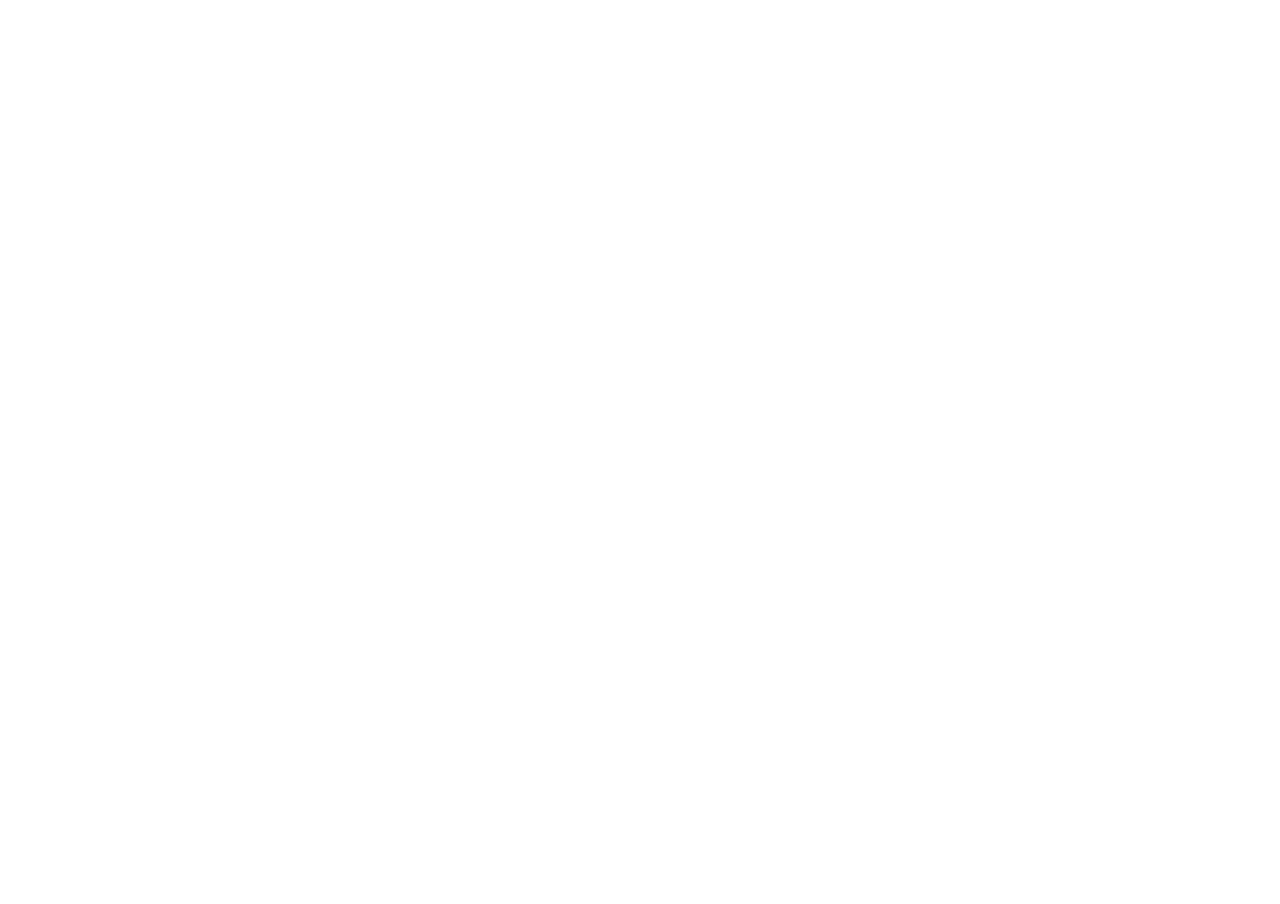
==== index.html @ 6156944d "Add files via upload" ====
<!DOCTYPE html>
<html>
<head>
    <meta charset="UTF-8">
    <meta id="viewport" name="viewport" content="width=device-width,minimum-scale=1.0,maximum-scale=1.0,user-scalable=no">
 
    <title>王凯霆的博客</title>
    <link rel="icon" href="http://file.qqwkt.tk:88/img/logo.jpg">
    <style>
        html,body,iframe{width: 100%;height: 100%;padding: 0;margin: 0}
        #wrap{width: 100%;height: 100%;}
        iframe{border: none;}
 
    </style>
</head>
<body style="overflow-x:hidden;overflow-y:hidden">
<div id="wrap">
    <iframe src="http://blog.qqwkt.tk:88/"></iframe>
</div>
</body>
</html>
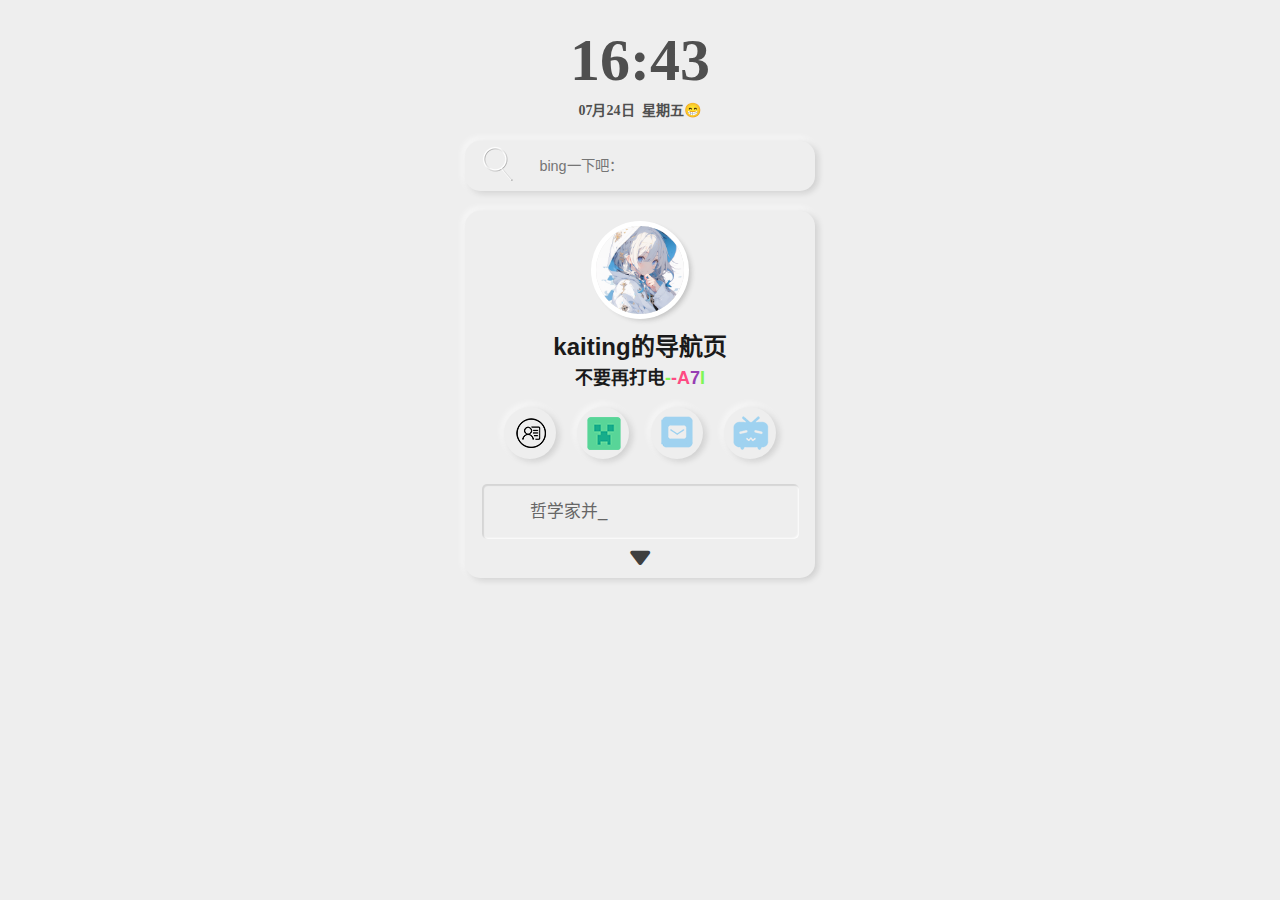
==== commit efd898a8: "Add files via upload" ====
--- a/index.html
+++ b/index.html
@@ -1,21 +1,84 @@
 <!DOCTYPE html>
-<html>
+<html lang="zh-CN">
+
 <head>
     <meta charset="UTF-8">
-    <meta id="viewport" name="viewport" content="width=device-width,minimum-scale=1.0,maximum-scale=1.0,user-scalable=no">
- 
-    <title>王凯霆的博客</title>
-    <link rel="icon" href="http://file.qqwkt.tk:88/img/logo.jpg">
-    <style>
-        html,body,iframe{width: 100%;height: 100%;padding: 0;margin: 0}
-        #wrap{width: 100%;height: 100%;}
-        iframe{border: none;}
- 
-    </style>
+    <meta http-equiv="X-UA-Compatible" content="IE=edge">
+    <meta name="viewport" content="width=device-width, initial-scale=1.0">
+    <title>kaiting的导航页</title>
+    <link rel="stylesheet" href="./assets/css/font.css">
+    <link rel="stylesheet" href="./assets/css/style.css">
+    <link rel="stylesheet" href="./assets/css/main.css">
+    <script src="./assets/js/jQuery3.5.1.js"></script>
 </head>
-<body style="overflow-x:hidden;overflow-y:hidden">
-<div id="wrap">
-    <iframe src="http://blog.qqwkt.tk:88/"></iframe>
-</div>
+
+<body>
+    <!-- 头部 -->
+    <header class="core hd">
+        <!-- 时间 -->
+        <h1 class="time_econd"></span></h1>
+        <h3><span class="time_moon"></span>&nbsp;&nbsp;<span id="clock"></span>&#128513;</h3>
+        <!-- 搜索栏 -->
+        <div class="bing style">
+            <form action="https://cn.bing.com/search" target="_self" method="get"  >
+                <i></i>
+                <input type="text" id="search-input" name="q" size="30" placeholder="bing一下吧：" autofocus>
+                <input type="submit">
+            </form>
+        </div>
+    </header>
+    <!-- 主体 -->
+    <section class="core main style">
+        <!-- 头像 -->
+        <div class="tx">
+            <!-- https://q1.qlogo.cn/g?b=qq&nk=1809185784&s=100 -->
+            <img src="./assets/images/tx.jpg" alt="摸摸kaiting" title="摸摸kaiting">
+        </div>
+        <!-- 姓名 个签 -->
+        <div class="name">
+            <h2>kaiting的导航页</h2>
+            <h4 id="txt"></h4>
+        </div>
+        <!-- 图标 （img里面的是透明图是用来转换超链接） -->
+        <div class="ico_link">
+            <ul>
+                <li><a href="mz.html" rel="nofollow" target="_blank" target="_blank" rel="noopener noreferrer"><img src="./assets/images/transparent.png"
+                            alt="博客" title="博客"></a></li>
+                <li><a href="mz.html" rel="nofollow" target="_blank" target="_blank" rel="noopener noreferrer" target="_blank" rel="noopener noreferrer"><img src="./assets/images/transparent.png"
+                            alt="MC服务器官网" title="MC服;务器官网"></a></li>
+                <li><a href="mailto:mail@qqwkt.gq" rel="nofollow" target="_blank" target="_blank" rel="noopener noreferrer" target="_blank" rel="noopener noreferrer"><img src="./assets/images/transparent.png"
+                            alt="邮箱" title="邮箱"></a></li>
+                <li><a href="https://space.bilibili.com/619007441" target="_blank" rel="noopener noreferrer"><img src="./assets/images/transparent.png"
+                            alt="bilibili" title="bilibili"></a></li>
+            </ul>
+        </div>
+        <!-- 介绍 -->
+        <div class="introduce">
+            <p id="type"></p>
+        </div>
+        <!-- 滑动效果 -->
+        <p class="slide">&#xeb6d;</p>
+        <div class="website">
+            <a href="mz.html" rel="nofollow" target="_blank" target="_blank" rel="noopener noreferrer" target="_blank" rel="noopener noreferrer">没做完</a>
+            <a href="mz.html" rel="nofollow" target="_blank" target="_blank" rel="noopener noreferrer" target="_blank" rel="noopener noreferrer">没做完</a>
+            <a href="mz.html" rel="nofollow" target="_blank" target="_blank" rel="noopener noreferrer" target="_blank" rel="noopener noreferrer">没做完</a>
+            <a href="mz.html" rel="nofollow" target="_blank" target="_blank" rel="noopener noreferrer" target="_blank" rel="noopener noreferrer">没做完</a>
+        </div>
+    </section>
+    <!-- 底部 -->
+    <footer class="core copy">
+        <p><a href="" target="_blank" rel="noopener noreferrer"></a></p>
+    </footer>
+    <script type="text/javascript">
+        $(document).ready(function () {
+            $(".slide").click(function () {
+                $(".website").slideToggle("slow");
+            })
+        })
+    </script>
+    <script src="./assets/js/time.js"></script>
+    <script src="./assets/js/text.js"></script>
+    <script src="./assets/js/fireworks.js"></script>
 </body>
-</html>
+
+</html>--- a/assets/css/font.css
+++ b/assets/css/font.css
@@ -0,0 +1,27 @@
+/* 字体文件 */
+@font-face {
+    font-family: font-DDR;
+    src: url(../font/DottedSongtiDiamondRegular.ttf);
+}
+
+@font-face {
+    font-family: 'iconfont';
+    src: url('../font/iconfont.ttf?t=1645435775420') format('truetype');
+}
+
+.hd h1 {
+    font-family: font-DDR !important;
+}
+
+.hd h3 {
+    font-family: font-tingshan !important;
+}
+
+.main .xf_name h1,
+.main .xf_name h2,
+.main .xf_name h4,
+.hd .xf_baidu input,
+.xf_website,
+.main .xf_introduce p {
+    font-family: font-youyuan !important;
+}--- a/assets/css/style.css
+++ b/assets/css/style.css
@@ -0,0 +1,82 @@
+/* 页面初始化 */
+* {
+    margin: 0;
+    padding: 0
+}
+
+a {
+    text-decoration: none;
+    cursor: url(https://vkceyugu.cdn.bspapp.com/VKCEYUGU-dec470b0-fed6-46e5-be53-ec85fadc01be/b107da04-1c69-4eb0-ac3f-39ce4bf7f237.cur), auto;
+}
+
+body {
+    cursor: url(https://vkceyugu.cdn.bspapp.com/VKCEYUGU-dec470b0-fed6-46e5-be53-ec85fadc01be/696215a2-7a15-4bcc-a69a-e45373ab4ba8.cur), auto;
+}
+
+.xf_slide {
+    cursor: url(https://vkceyugu.cdn.bspapp.com/VKCEYUGU-dec470b0-fed6-46e5-be53-ec85fadc01be/b2ed5653-f3fa-4dfc-887f-b6f94d3b85f4.cur), auto;
+}
+
+input[text] {
+    cursor: url(https://vkceyugu.cdn.bspapp.com/VKCEYUGU-dec470b0-fed6-46e5-be53-ec85fadc01be/1a461f92-a0cc-4079-8699-deca4f8e0223.cur), auto;
+}
+
+em,
+i {
+    font-style: normal
+}
+
+li {
+    list-style: none
+}
+
+img {
+    border: 0;
+    vertical-align: middle
+}
+
+button {
+    cursor: pointer
+}
+
+a {
+    color: #666;
+    text-decoration: none
+}
+
+a:hover {
+    color: skyblue;
+}
+
+button,
+input {
+    font-family: Microsoft YaHei, Heiti SC, tahoma, arial, Hiragino Sans GB, "\5B8B\4F53", sans-serif
+}
+
+input:focus {
+    outline: none;
+}
+
+body {
+    -webkit-font-smoothing: antialiased;
+    background-color: #eee;
+    font: 12px/1.5 Microsoft YaHei, Heiti SC, tahoma, arial, Hiragino Sans GB, "\5B8B\4F53", sans-serif;
+    color: #666
+}
+
+.hide,
+.none {
+    display: none
+}
+
+.clearfix:after {
+    visibility: hidden;
+    clear: both;
+    display: block;
+    content: ".";
+    height: 0
+}
+
+.clearfix {
+    *zoom: 1
+}--- a/assets/css/main.css
+++ b/assets/css/main.css
@@ -0,0 +1,231 @@
+/* 版心 */
+.core {
+    margin: 0 auto;
+    max-width: 350px;
+    /* background-color: antiquewhite; */
+}
+
+/* 头部 */
+.hd {
+    margin-top: 15px;
+    text-align: center;
+    color: #4f4f4f;
+}
+
+.hd .time_econd {
+    font-size: 5em;
+}
+
+.hd h3 {
+    margin-top: -5px;
+}
+
+/* 样式 */
+.style {
+    background-color: #eee;
+    border-radius: 15px;
+    box-shadow: 3px 2px 6px 0px #00000026, -1px -2px 6px 2px #ffffff96;
+}
+
+/* bing搜索框 */
+.bing {
+    margin: 20px auto;
+    height: 50px;
+}
+
+.bing i {
+    float: left;
+    margin-left: 10px;
+    height: 50px;
+    width: 50px;
+    background: url(../images/sprite.png) no-repeat -104px -28px;
+}
+
+.bing input {
+    float: left;
+    font-size: 1.2em;
+    color: #3f3f3f;
+    text-indent: 1em;
+    border: 0;
+    background-color: #eee;
+    height: 50px;
+}
+
+.bing input[type=submit] {
+    display: none;
+}
+
+.main {
+    margin-top: 0;
+    /* height: 500px; */
+}
+
+/* 头像 */
+
+.tx {
+    padding-top: 5px;
+}
+
+.tx img {
+    width: 25%;
+    margin: 10px auto;
+    display: block;
+    border-radius: 10em;
+    box-shadow: 0 0 0 5px #fff, 4px 3px 5px 3px #3535353d;
+}
+
+.tx img:hover {
+    -webkit-animation: round_animate 5s linear infinite;
+    animation: round_animate 1s linear infinite;
+}
+
+@keyframes round_animate {
+    to {
+        transform: rotate(1turn);
+    }
+}
+
+/* 名字 */
+.name {
+    margin-top: 15px;
+    text-align: center;
+    color: #1a1a1a;
+}
+
+.name h2 {
+    font-size: 2em;
+}
+
+.name h4 {
+    font-size: 1.5em;
+}
+
+/* 图标 */
+.ico_link {
+    margin-top: 15px;
+}
+
+.ico_link ul {
+    text-align: center;
+}
+
+.ico_link ul li {
+    display: inline-block;
+    border-radius: 50%;
+    height: 52px;
+    width: 52px;
+    background-color: #eee;
+    box-shadow: 3px 2px 6px 0px #00000026, -1px -2px 6px 2px #ffffff96;
+}
+
+.ico_link ul li:hover {
+    box-shadow: inset 1px 1px 1px 1px #0000001a, inset -1px -1px 2px #fff;
+}
+
+/* 一名专业的美工，怎么可能不会做精灵图呢（要是有机会这辈子我都不会做美工） */
+.ico_link ul li:nth-of-type(1) {
+    background: url(../images/sprite.png) no-repeat 2px -26px;
+}
+
+.ico_link ul li:nth-of-type(2) {
+    margin: 0 18px;
+    background: url(../images/sprite.png) no-repeat -48px -25px;
+}
+
+.ico_link ul li:nth-of-type(3) {
+    background: url(../images/sprite.png) no-repeat 2px -75px;
+}
+
+.ico_link ul li:nth-of-type(4) {
+    margin-left: 18px;
+    background: url(../images/sprite.png) no-repeat -48px -74px;
+}
+
+/* 介绍 */
+.introduce {
+    overflow: auto;
+    margin: 25px auto 5px auto;
+    width: 82%;
+    padding: 15px;
+    border-radius: 5px;
+    box-shadow: inset 1px 1px 1px 1px #0000001a, inset -1px -1px 2px #fff;
+}
+
+.introduce p {
+    text-indent: 2em;
+    font-size: 1.4em;
+    line-height: 25px;
+}
+
+/* 滑动模块 */
+.slide {
+    margin-top: -5px;
+    font-family: "iconfont" !important;
+    font-size: 2.2em;
+    color: #3f3f3f;
+    text-align: center;
+    font-style: normal;
+    -webkit-font-smoothing: antialiased;
+    -moz-osx-font-smoothing: grayscale;
+    transition: color .5s;
+}
+
+.slide:hover {
+    color: rgb(119, 119, 119);
+}
+
+.slide:active {
+    color: skyblue;
+}
+
+.website {
+    display: none;
+}
+
+.website {
+    margin-top: -5px;
+    text-align: center;
+    color: #1a1a1a;
+}
+
+.website a {
+    display: inline-block;
+    margin: 8px 15px;
+    border-radius: 10px;
+    font-size: 1.5em;
+    font-weight: 800;
+    padding: 10px 12px;
+    width: 30%;
+    box-shadow: 3px 2px 6px 0px #00000026, -1px -2px 6px 2px #ffffff96;
+    transition: color 1s;
+}
+
+.website a:hover {
+    box-shadow: inset 1px 1px 1px 1px #0000001a, inset -1px -1px 2px #fff;
+}
+
+/* 底部版权 */
+.copy {
+    width: 100%;
+    text-align: center;
+    margin: 50px auto;
+    color: #000;
+}
+
+.copy p a {
+    transition: all .5s;
+}
+
+.copy p a:hover {
+    text-shadow: 2px 1px 0 #fff;
+}
+
+.copy p {
+    font-size: 1.32em;
+}
+.copy p:nth-of-type(2) a{
+    border-bottom: 1px solid #666;
+}
+.copy p:nth-of-type(2) a:hover {
+    border-bottom: 1px solid skyblue;
+}